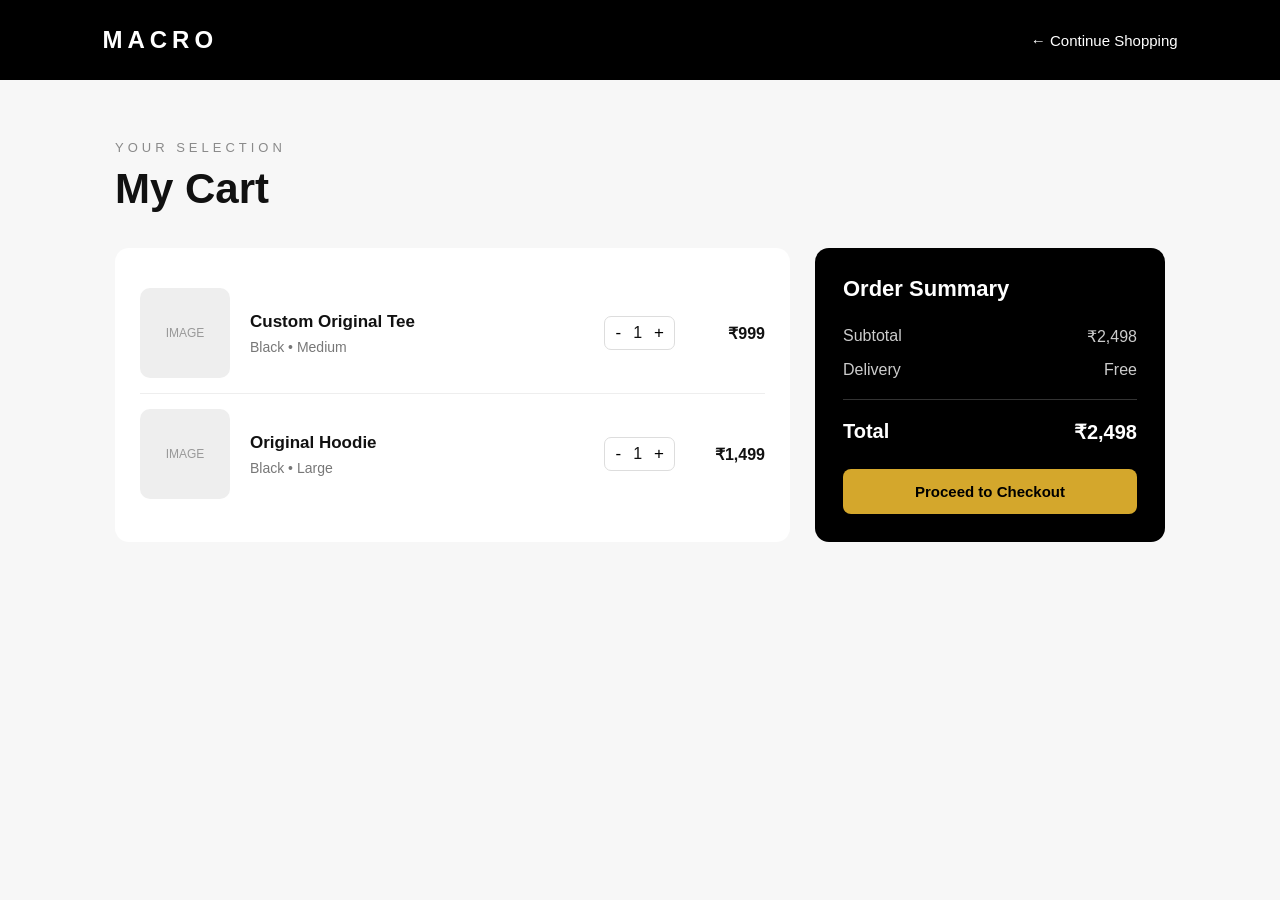
==== pages/cart.html @ a06970f3 "Cart button" ====
<!DOCTYPE html>
<html lang="en">
<head>
    <meta charset="UTF-8">
    <meta name="viewport" content="width=device-width, initial-scale=1.0">

    <title>My Cart | Macro Originals</title>

    <style>
        * {
            margin: 0;
            padding: 0;
            box-sizing: border-box;
        }

        body {
            font-family: Arial, sans-serif;
            background-color: #f7f7f7;
            color: #111;
        }

        /* NAVBAR */

        header {
            height: 80px;
            background-color: #000;
            display: flex;
            align-items: center;
            justify-content: space-between;
            padding: 0 8%;
        }

        .logo {
            color: white;
            font-size: 24px;
            font-weight: bold;
            letter-spacing: 5px;
        }

        .back-button {
            color: white;
            text-decoration: none;
            font-size: 15px;
            transition: 0.2s ease;
        }

        .back-button:hover {
            color: #d4a72c;
        }

        /* MAIN */

        .cart-container {
            max-width: 1100px;
            margin: 60px auto;
            padding: 0 25px;
        }

        .cart-title {
            margin-bottom: 35px;
        }

        .cart-title p {
            color: #8a8a8a;
            font-size: 13px;
            letter-spacing: 4px;
            margin-bottom: 10px;
        }

        .cart-title h1 {
            font-size: 42px;
            font-weight: 600;
        }

        /* CART LAYOUT */

        .cart-layout {
            display: grid;
            grid-template-columns: 1fr 350px;
            gap: 25px;
        }

        /* PRODUCTS */

        .cart-items {
            background: white;
            border-radius: 14px;
            padding: 25px;
        }

        .cart-item {
            display: flex;
            align-items: center;
            gap: 20px;
            padding: 15px 0;
            border-bottom: 1px solid #eee;
        }

        .cart-item:last-child {
            border-bottom: none;
        }

        .product-image {
            width: 90px;
            height: 90px;
            background-color: #eeeeee;
            border-radius: 10px;
            display: flex;
            align-items: center;
            justify-content: center;
            color: #999;
            font-size: 12px;
        }

        .product-info {
            flex: 1;
        }

        .product-info h3 {
            font-size: 17px;
            margin-bottom: 7px;
        }

        .product-info p {
            color: #777;
            font-size: 14px;
        }

        .quantity {
            display: flex;
            align-items: center;
            gap: 12px;
            border: 1px solid #ddd;
            border-radius: 7px;
            padding: 6px 10px;
        }

        .quantity button {
            border: none;
            background: none;
            font-size: 17px;
            cursor: pointer;
        }

        .price {
            font-weight: 600;
            min-width: 70px;
            text-align: right;
        }

        /* SUMMARY */

        .cart-summary {
            background-color: #000;
            color: white;
            border-radius: 14px;
            padding: 28px;
            height: fit-content;
        }

        .cart-summary h2 {
            margin-bottom: 25px;
            font-size: 22px;
        }

        .summary-row {
            display: flex;
            justify-content: space-between;
            margin-bottom: 15px;
            color: #ccc;
        }

        .summary-total {
            display: flex;
            justify-content: space-between;
            border-top: 1px solid #333;
            padding-top: 20px;
            margin-top: 20px;
            font-size: 20px;
            font-weight: 600;
        }

        .checkout-button {
            width: 100%;
            margin-top: 25px;
            padding: 14px;
            border: none;
            border-radius: 8px;
            background-color: #d4a72c;
            color: #000;
            font-size: 15px;
            font-weight: 700;
            cursor: pointer;
            transition: 0.2s ease;
        }

        .checkout-button:hover {
            background-color: #e5bd4c;
        }

        /* EMPTY CART */

        .empty-cart {
            display: none;
            text-align: center;
            background: white;
            border-radius: 14px;
            padding: 70px 20px;
        }

        .empty-cart-icon {
            font-size: 50px;
            margin-bottom: 15px;
        }

        .empty-cart h2 {
            margin-bottom: 10px;
        }

        .empty-cart p {
            color: #777;
            margin-bottom: 25px;
        }

        .shop-button {
            display: inline-block;
            padding: 12px 22px;
            background-color: #000;
            color: white;
            text-decoration: none;
            border-radius: 8px;
        }

        /* MOBILE */

        @media (max-width: 800px) {

            header {
                padding: 0 20px;
            }

            .cart-layout {
                grid-template-columns: 1fr;
            }

            .cart-title h1 {
                font-size: 34px;
            }

            .cart-item {
                flex-wrap: wrap;
            }

            .price {
                margin-left: auto;
            }
        }
    </style>
</head>

<body>

    <header>

        <div class="logo">
            MACRO
        </div>

        <a href="../index.html" class="back-button">
            ← Continue Shopping
        </a>

    </header>


    <main class="cart-container">

        <div class="cart-title">
            <p>YOUR SELECTION</p>
            <h1>My Cart</h1>
        </div>


        <div class="cart-layout">

            <!-- CART ITEMS -->

            <section class="cart-items">

                <div class="cart-item">

                    <div class="product-image">
                        IMAGE
                    </div>

                    <div class="product-info">
                        <h3>Custom Original Tee</h3>
                        <p>Black • Medium</p>
                    </div>

                    <div class="quantity">
                        <button>-</button>
                        <span>1</span>
                        <button>+</button>
                    </div>

                    <div class="price">
                        ₹999
                    </div>

                </div>


                <div class="cart-item">

                    <div class="product-image">
                        IMAGE
                    </div>

                    <div class="product-info">
                        <h3>Original Hoodie</h3>
                        <p>Black • Large</p>
                    </div>

                    <div class="quantity">
                        <button>-</button>
                        <span>1</span>
                        <button>+</button>
                    </div>

                    <div class="price">
                        ₹1,499
                    </div>

                </div>

            </section>


            <!-- SUMMARY -->

            <aside class="cart-summary">

                <h2>Order Summary</h2>

                <div class="summary-row">
                    <span>Subtotal</span>
                    <span>₹2,498</span>
                </div>

                <div class="summary-row">
                    <span>Delivery</span>
                    <span>Free</span>
                </div>

                <div class="summary-total">
                    <span>Total</span>
                    <span>₹2,498</span>
                </div>

                <button class="checkout-button">
                    Proceed to Checkout
                </button>

            </aside>

        </div>


        <!-- EMPTY CART -->

        <div class="empty-cart">

            <div class="empty-cart-icon">
                🛒
            </div>

            <h2>Your cart is empty</h2>

            <p>Looks like you haven't found your original yet.</p>

            <a href="../index.html" class="shop-button">
                Start Shopping
            </a>

        </div>

    </main>

</body>
</html>
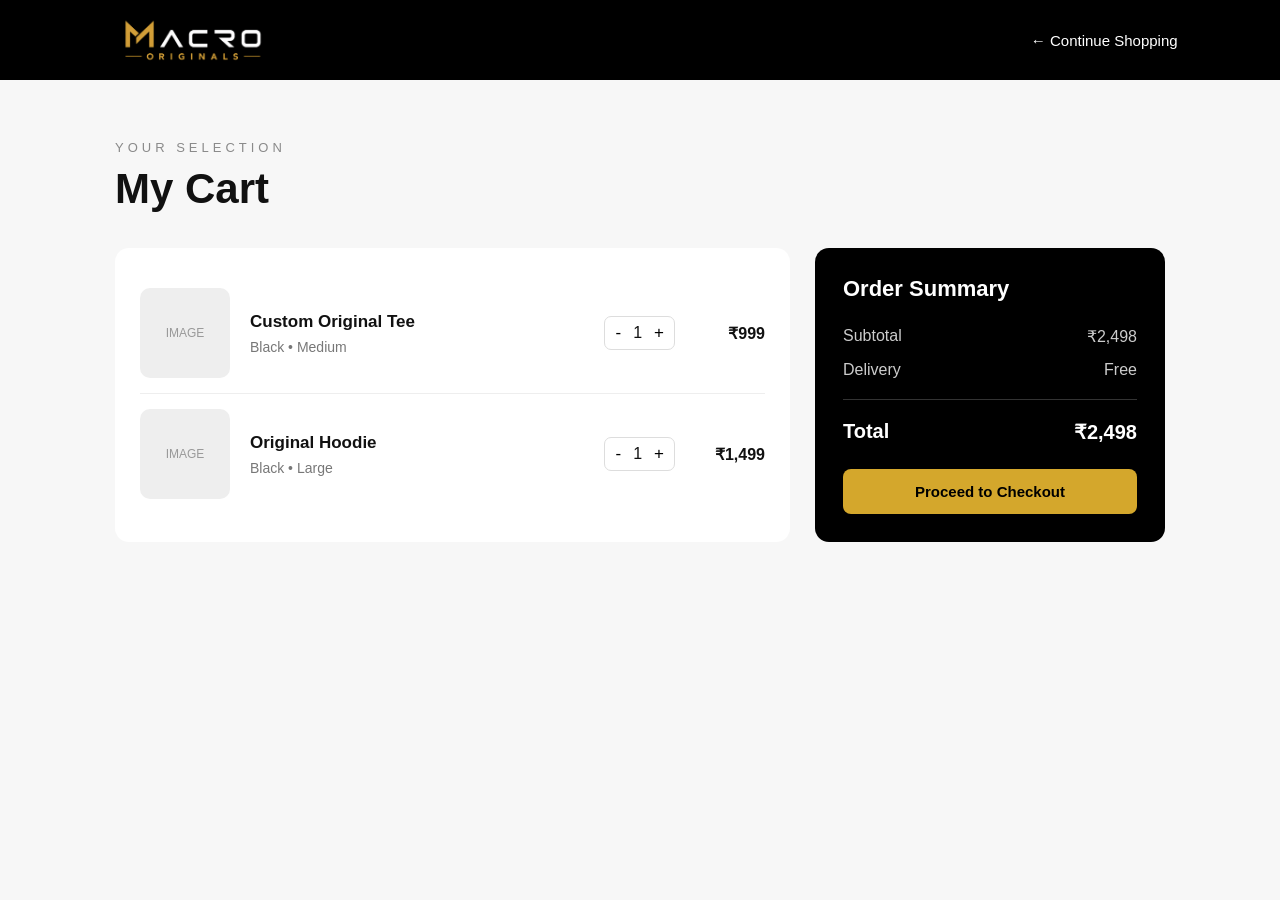
==== commit aab2e077: "Cart page updation" ====
--- a/pages/cart.html
+++ b/pages/cart.html
@@ -1,5 +1,6 @@
 <!DOCTYPE html>
 <html lang="en">
+
 <head>
     <meta charset="UTF-8">
     <meta name="viewport" content="width=device-width, initial-scale=1.0">
@@ -31,10 +32,15 @@
         }
 
         .logo {
-            color: white;
-            font-size: 24px;
-            font-weight: bold;
-            letter-spacing: 5px;
+            width: 180px;
+            display: flex;
+            align-items: center;
+        }
+
+        .logo img {
+            width: 180px;
+            height: auto;
+            display: block;
         }
 
         .back-button {
@@ -262,9 +268,9 @@
 
     <header>
 
-        <div class="logo">
-            MACRO
-        </div>
+        <a href="../index.html" class="logo">
+            <img src="../assets/logo/logo.png" alt="Macro Originals Logo">
+        </a>
 
         <a href="../index.html" class="back-button">
             ← Continue Shopping
@@ -388,4 +394,5 @@
     </main>
 
 </body>
+
 </html>
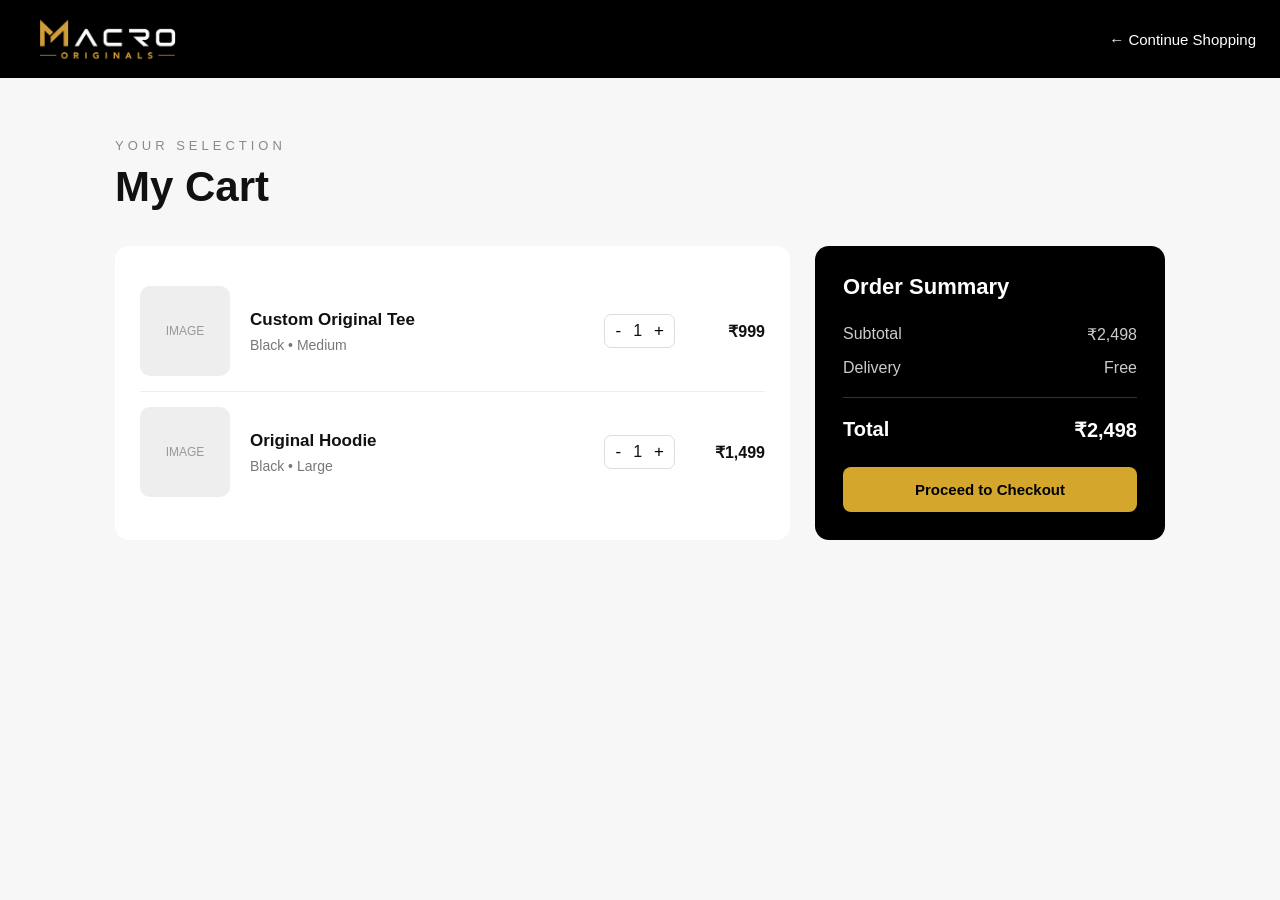
==== commit 3d8047de: "Cart page logo transfrom" ====
--- a/pages/cart.html
+++ b/pages/cart.html
@@ -23,24 +23,28 @@
         /* NAVBAR */
 
         header {
-            height: 80px;
+            height: 78px;
             background-color: #000;
+        }
+
+        .cart-nav-container {
+            width: min(100% - 48px, 1280px);
+            height: 78px;
+            margin: auto;
+
             display: flex;
             align-items: center;
             justify-content: space-between;
-            padding: 0 8%;
-        }
-
-        .logo {
-            width: 180px;
-            display: flex;
-            align-items: center;
-        }
+        }
+
+
 
         .logo img {
             width: 180px;
             height: auto;
             display: block;
+
+            transform: translateX(-7.5px);
         }
 
         .back-button {
@@ -267,15 +271,17 @@
 <body>
 
     <header>
-
-        <a href="../index.html" class="logo">
-            <img src="../assets/logo/logo.png" alt="Macro Originals Logo">
-        </a>
-
-        <a href="../index.html" class="back-button">
-            ← Continue Shopping
-        </a>
-
+        <div class="cart-nav-container">
+
+            <a href="../index.html" class="logo">
+                <img src="../assets/logo/logo.png" alt="Macro Originals Logo">
+            </a>
+
+            <a href="../index.html" class="back-button">
+                ← Continue Shopping
+            </a>
+
+        </div>
     </header>
 
 
